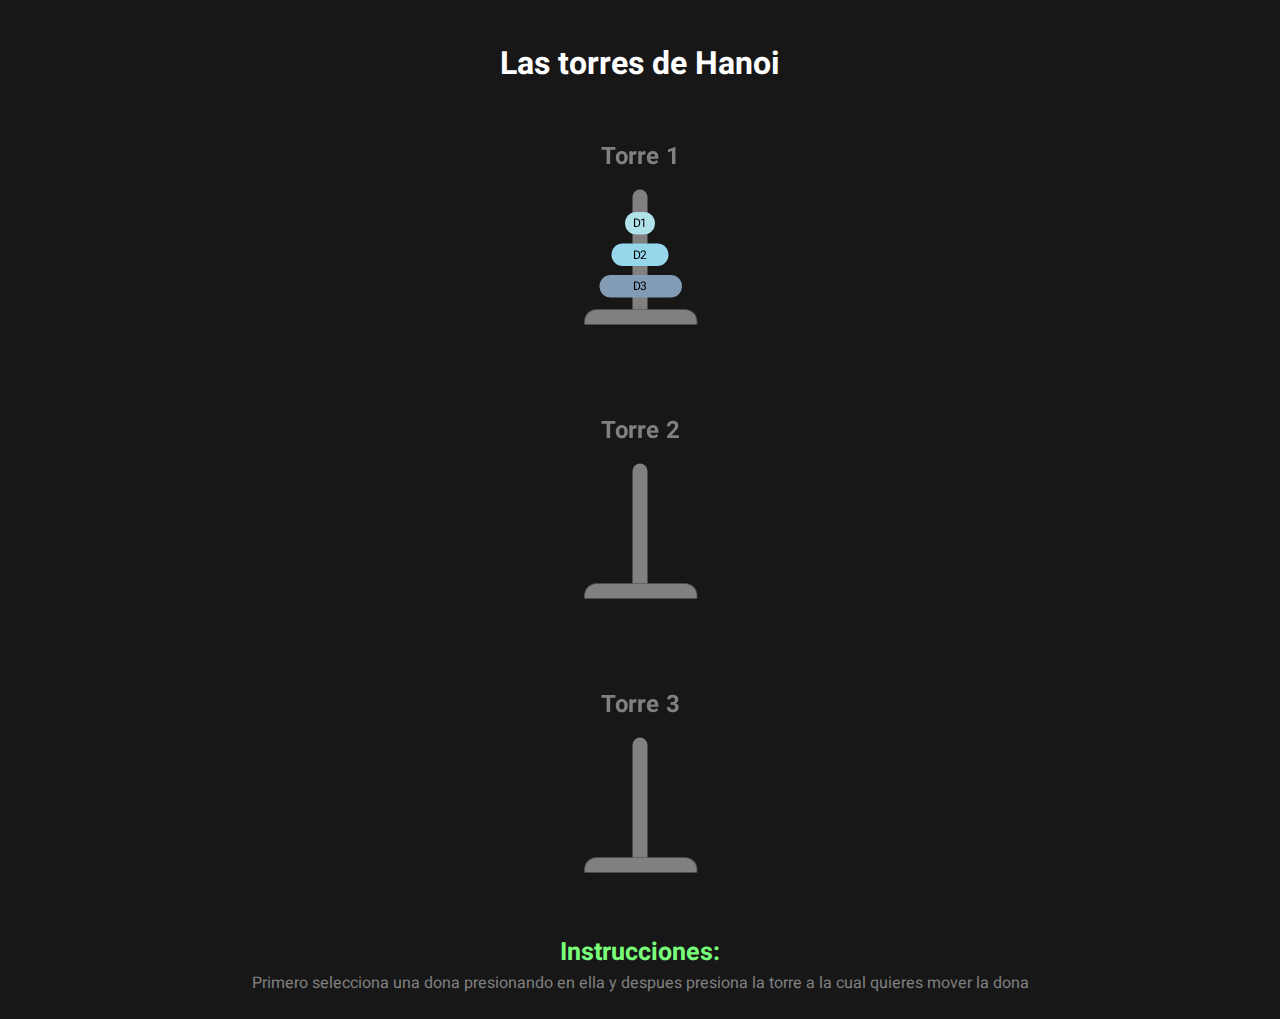
==== G333/practicas/hanoi.html @ 810a5630 "Se ha subido G333/practicas/hanoi.html" ====
<!DOCTYPE html>
<html lang="en">

<head>
    <meta charset="UTF-8">
    <meta http-equiv="X-UA-Compatible" content="IE=edge">
    <meta name="viewport" content="width=device-width, initial-scale=1.0">
    <title>Las torres de Hanoi</title>
    <style>
        @import url('https://fonts.googleapis.com/css2?family=Heebo:wght@300;400;500;600&display=swap');

        body {
            background-color: #171717;
            font-family: 'Heebo', sans-serif;
        }

        h1 {
            margin: 40px 20px 0px 20px;
            text-align: center;
            color: white;

        }

        .torre {
            width: 10px;
            height: 80px;
            border-radius: 8px 8px 0px 0px;
            background-color: gray;

        }

        .torre::before {
            border-radius: 8px 8px 0px 0px;
            display: block;
            content: "";
            background-color: gray;
            height: 10px;
            width: 75px;
            position: relative;
            bottom: -100%;
            left: -325%;
        }


        #torres_contenedor {
            display: flex;
            flex-direction: column;
            justify-content: space-evenly;
            flex-wrap: wrap;
        }

        .t {
            scale: 1.50;
            margin: 80px;
            display: flex;
            flex-direction: column;
            align-items: center;
            justify-content: flex-end;
            align-content: center;
        }

        .donas {
            margin-bottom: 5px;
            position: absolute;
            display: flex;
            width: 70px;
            flex-direction: column;
            flex-wrap: nowrap;
            align-content: center;
            align-items: center;
        }



        #dona1 {
            cursor: pointer;
            font-size: 8px;
            display: flex;
            flex-direction: row;
            align-items: center;
            justify-content: center;
            border-radius: 8px;
            margin: 3px;
            padding: 0px 10px 0px 10px;
            height: 15px;
            width: 50%;
            background-color: #839cb5;
        }

        #dona2 {
            cursor: pointer;
            font-size: 8px;
            display: flex;
            flex-direction: row;
            align-items: center;
            justify-content: center;
            border-radius: 8px;
            margin: 3px;
            padding: 0px 10px 0px 10px;
            height: 15px;
            width: 25%;
            background-color: #96d7eb;
        }

        #dona3 {
            cursor: pointer;
            font-size: 8px;
            display: flex;
            flex-direction: row;
            align-items: center;
            justify-content: center;
            border-radius: 8px;
            margin: 3px;
            padding: 0px 10px 0px 10px;
            height: 15px;
            width: 0%;
            background-color: #b1e1e9;
        }

        .torre_titulo {
            color: gray;
            margin-bottom: 10px;
            font-weight: bold;
        }
    </style>
</head>

<body>
    <h1>Las torres de Hanoi</h1>

    <div id="torres_contenedor">
        <div id="torre1" class="t">
            <span class="torre_titulo">Torre 1</span>
            <div class="donas">
                <div id="dona3" onclick="donaclick()">D1</div>
                <div id="dona2" onclick="donaclick()">D2</div>
                <div id="dona1" onclick="donaclick()">D3</div>
            </div>

            <div class="torre">

            </div>
        </div>


        <div id="torreb" class="t">
            <span class="torre_titulo">Torre 2</span>
            <div class="donas">

            </div>

            <div class="torre">

            </div>
        </div>

        <div id="torre3" class="t">
            <span class="torre_titulo">Torre 3</span>
            <div class="donas">

            </div>

            <div class="torre">

            </div>
        </div>

    </div>
    <div
        style="display: flex;flex-direction: column;align-items: center;align-content: center;justify-content: center;">
        <h3 style="margin-bottom: 0px;font-size: 25px;color: #7aff7a;">Instrucciones:</h3>
        <p style="text-align: center;margin-top: 0px;color: gray;">Primero selecciona una dona presionando en ella y
            despues presiona la torre a la cual quieres mover la dona
        </p>
    </div>
    <script>

        var dona_seleccionada;
        let torre_origen;
        let torre_destino;

        function donaclick() {
            dona_seleccionada = event.target;
            torre_origen = event.target.parentNode.parentNode.id;
            alert("Dona seleccionada: " + dona_seleccionada.id + "\nTorre origen: " + torre_origen);
        }
        function esDonaSuperior(dona) {
            const torrePadre = dona.parentNode;
            const donasSuperiores = torrePadre.querySelectorAll('.donas div:not(:last-child)');
            for (let i = 0; i < donasSuperiores.length; i++) {
                if (donasSuperiores[i].offsetWidth < dona.offsetWidth) {
                    return false;
                }
            }
            return true;
        }
        function moverDona(torre_destino) {
            const torreDestino = document.getElementById(torre_destino);
            const dona_mas_pequena = torreDestino.querySelector('.donas div');
            if (dona_mas_pequena && dona_seleccionada.offsetWidth > dona_mas_pequena.offsetWidth) {
                alert('No se puede mover la dona a esa torre ya que la dona de abajo tiene un tama�o menor a la dona que quieres colocar encima');
                return;
            }
            if (!esDonaSuperior(dona_seleccionada)) {
                alert('No se puede mover la dona seleccionada ya que no es la dona superior de su torre');
                return;
            }
            torreDestino.querySelector(".donas").insertBefore(dona_seleccionada, torreDestino.querySelector(".donas").firstChild);


            const donasTorreDestino = torreDestino.querySelectorAll('.donas div');
            if (donasTorreDestino.length === 3) {
                alert('�Has ganado!');
            }
            dona_seleccionada = null;
            torre_origen = null;
            torre_destino = null;


        }


        const torres = document.querySelectorAll('.torre');
        torres.forEach(function (torre) {
            torre.addEventListener("click", function () {
                moverDona(event.target.parentNode.id);
            });
        });

    </script>

</body>

</html>
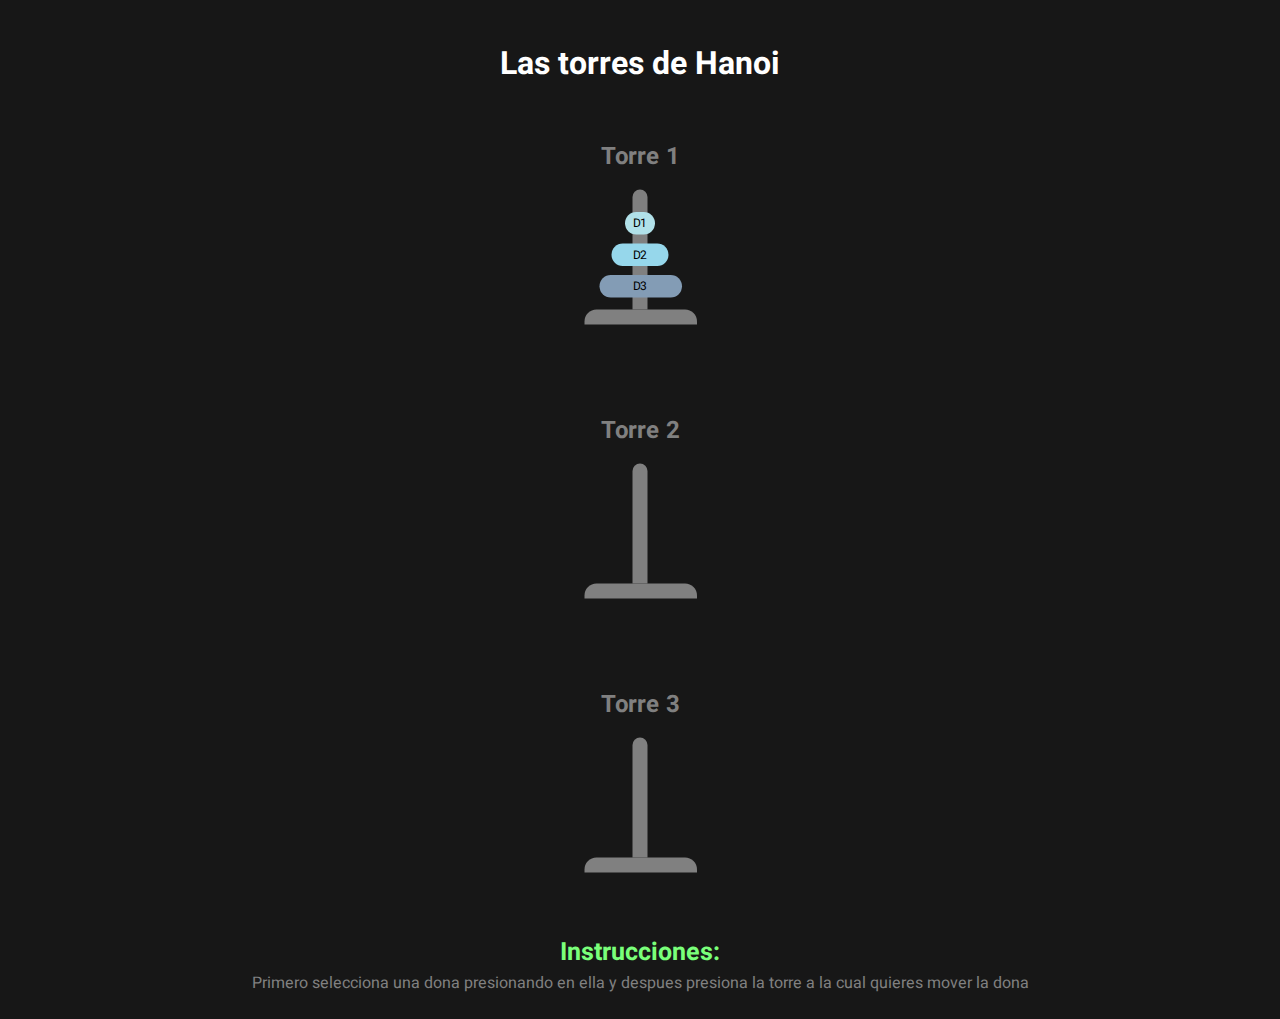
==== commit 105b4573: "Update hanoi.html" ====
--- a/G333/practicas/hanoi.html
+++ b/G333/practicas/hanoi.html
@@ -43,10 +43,10 @@
 
 
         #torres_contenedor {
-            display: flex;
-            flex-direction: column;
-            justify-content: space-evenly;
-            flex-wrap: wrap;
+               display: flex;
+    flex-direction: column;
+    flex-wrap: wrap;
+    align-items: center;
         }
 
         .t {
@@ -198,7 +198,7 @@
             const torreDestino = document.getElementById(torre_destino);
             const dona_mas_pequena = torreDestino.querySelector('.donas div');
             if (dona_mas_pequena && dona_seleccionada.offsetWidth > dona_mas_pequena.offsetWidth) {
-                alert('No se puede mover la dona a esa torre ya que la dona de abajo tiene un tama�o menor a la dona que quieres colocar encima');
+                alert('No se puede mover la dona a esa torre ya que la dona de abajo tiene un tamaño menor a la dona que quieres colocar encima');
                 return;
             }
             if (!esDonaSuperior(dona_seleccionada)) {
@@ -210,7 +210,7 @@
 
             const donasTorreDestino = torreDestino.querySelectorAll('.donas div');
             if (donasTorreDestino.length === 3) {
-                alert('�Has ganado!');
+                alert('¡Has ganado!');
             }
             dona_seleccionada = null;
             torre_origen = null;
@@ -231,4 +231,4 @@
 
 </body>
 
-</html>+</html>
